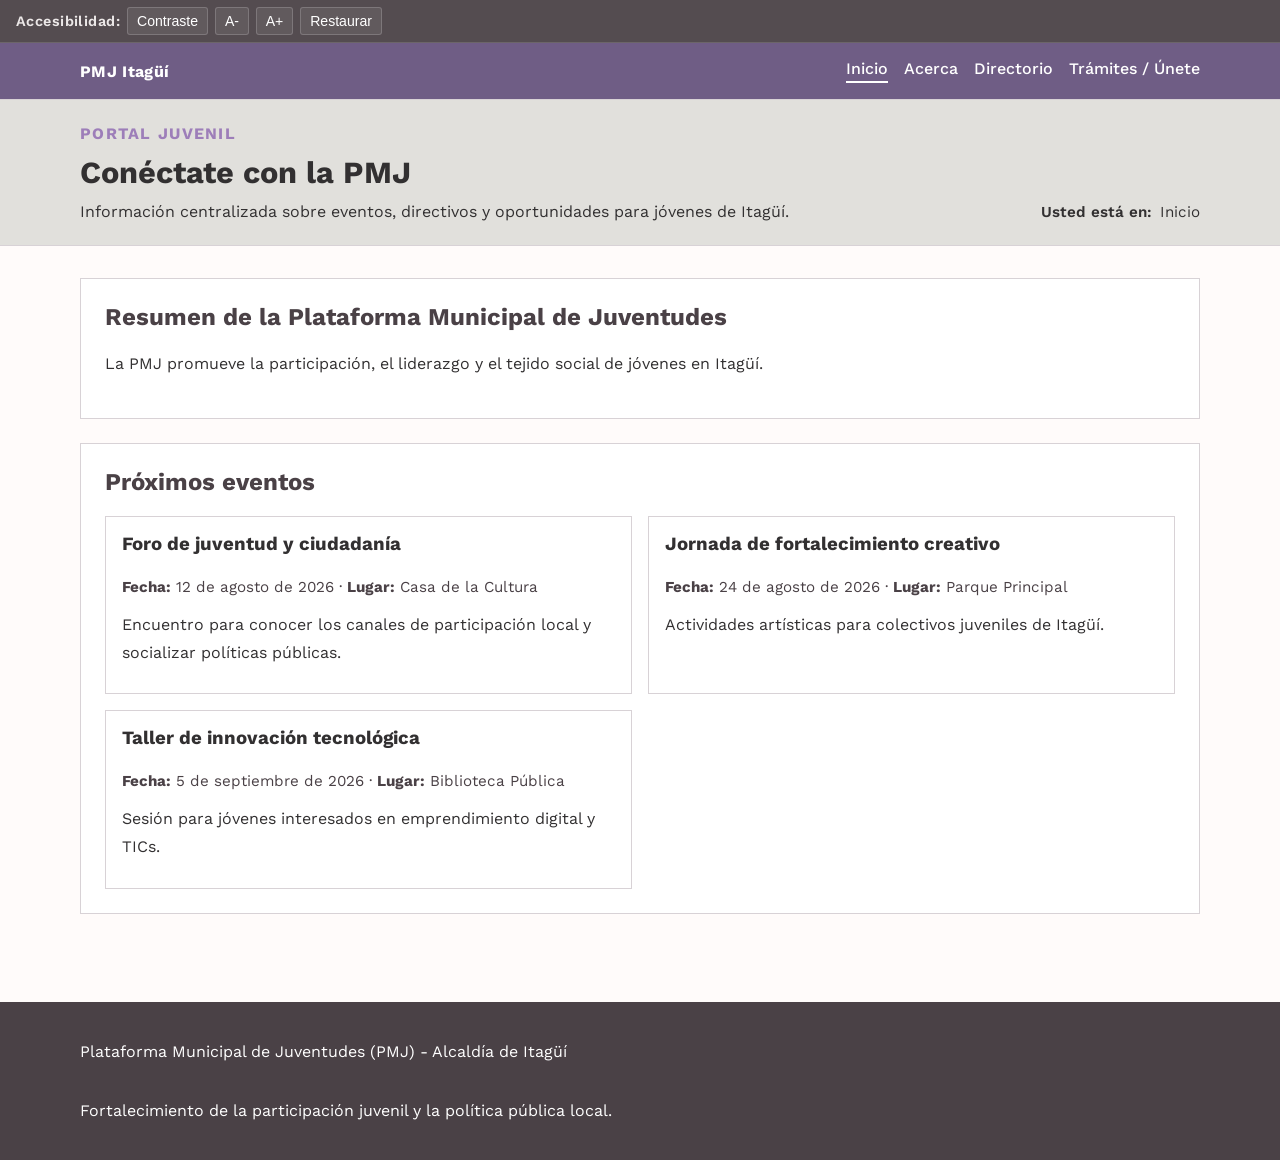
==== index.html @ e8163138 "Updatre: se organizan carpetas" ====
<!DOCTYPE html>
<html lang="es">
<head>
  <meta charset="UTF-8" />
  <meta name="viewport" content="width=device-width, initial-scale=1.0" />
  <title>Plataforma Municipal de Juventudes - Itagüí</title>
  <link rel="preconnect" href="https://fonts.googleapis.com">
  <link rel="preconnect" href="https://fonts.gstatic.com" crossorigin>
  <link href="https://fonts.googleapis.com/css2?family=Work+Sans:wght@400;500;600;700&display=swap" rel="stylesheet">
  <link rel="stylesheet" href="css/styles.css" />
</head>
<body>
  <div class="accessibility-bar" id="accessibility-bar">
    <div class="container">
      <span>Accesibilidad:</span>
      <button id="btn-contrast" type="button">Contraste</button>
      <button id="btn-font-decrease" type="button">A-</button>
      <button id="btn-font-increase" type="button">A+</button>
      <button id="btn-font-reset" type="button">Restaurar</button>
    </div>
  </div>
  <header class="main-header">
    <div class="container header-inner">
      <a class="brand" href="#inicio">PMJ Itagüí</a>
      <button id="mobile-menu-toggle" class="mobile-menu" aria-label="Abrir menú">☰</button>
      <nav class="main-nav" id="main-nav">
        <a href="#inicio" class="nav-link">Inicio</a>
        <a href="#acerca" class="nav-link">Acerca</a>
        <a href="#directorio" class="nav-link">Directorio</a>
        <a href="#tramites" class="nav-link">Trámites / Únete</a>
      </nav>
    </div>
  </header>
  <section class="page-banner">
    <div class="container banner-inner">
      <div class="banner-copy">
        <p id="banner-category">Bienvenido</p>
        <h1 id="banner-title">Plataforma Municipal de Juventudes</h1>
        <p id="banner-description">Espacio institucional para jóvenes de Itagüí, construido con participación, cultura y servicios.</p>
      </div>
      <nav class="breadcrumb" aria-label="Miga de pan">
        <span>Usted está en:</span>
        <ol id="breadcrumb-list">
          <li><a href="#inicio">Inicio</a></li>
        </ol>
      </nav>
    </div>
  </section>
  <main class="container">
    <section id="view-container" class="view-container"></section>
  </main>
  <footer class="site-footer">
    <div class="container footer-inner">
      <p>Plataforma Municipal de Juventudes (PMJ) - Alcaldía de Itagüí</p>
      <p>Fortalecimiento de la participación juvenil y la política pública local.</p>
    </div>
  </footer>
  <button id="scroll-top" class="scroll-top" type="button" aria-label="Volver arriba">↑</button>
  <script src="js/data.js"></script>
  <script src="js/views.js"></script>
  <script src="js/router.js"></script>
</body>
</html>
---- css/styles.css ----
:root {
  --ink: #323031;
  --paper: #FFFBFA;
  --primary: #6F5D85;
  --primary-dark: #4A4146;
  --accent: #B37FC0;
  --accent2: #9D7EB9;
  --gray-bg: #E1E0DC;
  --line: #D8D2D6;
  --base-font-size: 16px;
}

* {
  box-sizing: border-box;
}

html {
  scroll-behavior: smooth;
  font-size: var(--base-font-size);
}

body {
  margin: 0;
  min-height: 100vh;
  font-family: 'Work Sans', Arial, sans-serif;
  color: var(--ink);
  background: var(--paper);
}

body.high-contrast {
  background: #FFFFFF;
  color: #000000;
}

.container {
  width: min(1120px, calc(100% - 2rem));
  margin: 0 auto;
}

.accessibility-bar {
  background: rgba(74, 65, 70, 0.94);
  color: #f9f6f6;
  font-size: 0.9rem;
  border-bottom: 1px solid rgba(255, 255, 255, 0.14);
}

.accessibility-bar .container {
  display: inline-flex;
  flex-wrap: wrap;
  gap: 0.45rem;
  align-items: center;
  justify-content: flex-start;
  padding: 0.45rem 1rem;
}

.accessibility-bar span {
  font-weight: 600;
  letter-spacing: 0.03em;
  color: #ece8e8;
  white-space: nowrap;
}

.accessibility-bar button {
  border: 1px solid rgba(255, 255, 255, 0.18);
  background: rgba(255, 255, 255, 0.08);
  color: #fff;
  padding: 0.3rem 0.55rem;
  cursor: pointer;
  font-size: 0.88rem;
  border-radius: 3px;
  transition: background 0.15s ease;
  min-width: auto;
}

.accessibility-bar button:hover {
  background: rgba(255, 255, 255, 0.14);
}

.accessibility-bar button:focus {
  outline: 2px solid rgba(179, 127, 192, 0.85);
  outline-offset: 2px;
}

.main-header {
  position: sticky;
  top: 0;
  z-index: 20;
  background: var(--primary);
  border-bottom: 1px solid var(--line);
}

.header-inner {
  display: flex;
  align-items: center;
  justify-content: space-between;
  padding: 1rem 0;
}

.brand {
  color: #fff;
  text-decoration: none;
  font-weight: 700;
  letter-spacing: 0.02em;
}

.main-nav {
  display: flex;
  gap: 1rem;
}

.main-nav a {
  color: #fff;
  text-decoration: none;
  font-weight: 500;
}

.main-nav a.active {
  border-bottom: 2px solid #fff;
  padding-bottom: 0.2rem;
}

.mobile-menu {
  display: none;
  background: transparent;
  color: #fff;
  border: none;
  font-size: 1.35rem;
  cursor: pointer;
}

.page-banner {
  background: var(--gray-bg);
  border-bottom: 1px solid var(--line);
}

.banner-inner {
  display: flex;
  justify-content: space-between;
  align-items: flex-end;
  gap: 1rem;
  padding: 1.5rem 0;
}

.banner-copy p {
  margin: 0;
}

.banner-copy #banner-category {
  text-transform: uppercase;
  color: var(--accent2);
  font-weight: 700;
  letter-spacing: 0.08em;
  margin-bottom: 0.65rem;
}

.banner-copy h1 {
  font-size: clamp(1.8rem, 2.4vw, 2.8rem);
  margin: 0 0 0.75rem;
}

.breadcrumb {
  display: flex;
  flex-wrap: wrap;
  gap: 0.5rem;
  color: var(--ink);
  font-size: 0.95rem;
}

.breadcrumb span {
  color: var(--ink);
  font-weight: 600;
}

.breadcrumb ol {
  display: flex;
  list-style: none;
  padding: 0;
  margin: 0;
  gap: 0.4rem;
}

.breadcrumb a {
  color: var(--primary-dark);
  text-decoration: none;
}

.view-container {
  padding: 2rem 0 4rem;
}

.section-block {
  background: #fff;
  border: 1px solid var(--line);
  padding: 1.5rem;
  margin-bottom: 1.5rem;
}

.section-block h2 {
  margin-top: 0;
  color: var(--primary-dark);
}

.section-block p,
.section-block li,
.section-block th,
.section-block td {
  line-height: 1.75;
}

.section-block ul,
.section-block ol {
  margin: 0.75rem 0 0 1.5rem;
}

.section-block ol {
  list-style: decimal inside;
}

.section-block table {
  width: 100%;
  border-collapse: collapse;
  margin-top: 1rem;
}

.section-block th,
.section-block td {
  border: 1px solid var(--line);
  padding: 0.8rem 0.9rem;
  text-align: left;
}

.section-block th {
  background: var(--primary);
  color: #fff;
  font-weight: 600;
}

.section-block .highlight {
  background: var(--accent2);
  color: var(--ink);
  padding: 0.3rem 0.55rem;
  font-size: 0.95rem;
  border-radius: 3px;
}

.card-grid {
  display: grid;
  gap: 1rem;
  grid-template-columns: repeat(2, minmax(0, 1fr));
}

.card {
  border: 1px solid var(--line);
  padding: 1rem;
  background: #fff;
}

.card h3 {
  margin-top: 0;
}

.card p {
  margin: 0.65rem 0;
}

.card .meta {
  font-size: 0.95rem;
  color: var(--primary-dark);
}

.form-field {
  display: grid;
  gap: 0.5rem;
  margin-bottom: 1rem;
}

.form-field label {
  font-weight: 600;
}

.form-field input,
.form-field select,
.form-field textarea {
  width: 100%;
  border: 1px solid var(--line);
  padding: 0.8rem;
  font: inherit;
  background: #fff;
}

.form-field textarea {
  min-height: 120px;
  resize: vertical;
}

button.primary,
button.secondary {
  border: none;
  padding: 0.85rem 1.1rem;
  font: inherit;
  cursor: pointer;
  border-radius: 3px;
}

button.primary {
  background: var(--accent);
  color: #fff;
}

button.secondary {
  background: var(--primary);
  color: #fff;
}

button.primary:hover,
button.secondary:hover,
.main-nav a:hover {
  opacity: 0.93;
}

.site-footer {
  background: var(--primary-dark);
  color: #fff;
  padding: 1.5rem 0;
}

.footer-inner {
  display: flex;
  flex-direction: column;
  gap: 0.5rem;
}

.scroll-top {
  position: fixed;
  right: 1rem;
  bottom: 1.25rem;
  background: var(--accent);
  border: none;
  color: #fff;
  width: 2.6rem;
  height: 2.6rem;
  border-radius: 50%;
  cursor: pointer;
  display: none;
  align-items: center;
  justify-content: center;
  font-size: 1.2rem;
}

@media (max-width: 860px) {
  .banner-inner {
    flex-direction: column;
    align-items: flex-start;
  }

  .main-nav {
    position: absolute;
    top: 100%;
    left: 0;
    right: 0;
    background: var(--primary);
    flex-direction: column;
    align-items: flex-start;
    padding: 1rem;
    gap: 0.75rem;
    display: none;
  }

  .main-nav.open {
    display: flex;
  }

  .mobile-menu {
    display: block;
  }

  .card-grid {
    grid-template-columns: 1fr;
  }
}

@media (max-width: 640px) {
  .section-block {
    padding: 1rem;
  }

  .accessibility-bar .container {
    flex-direction: column;
    align-items: stretch;
  }

  .banner-copy h1 {
    font-size: 2rem;
  }
}
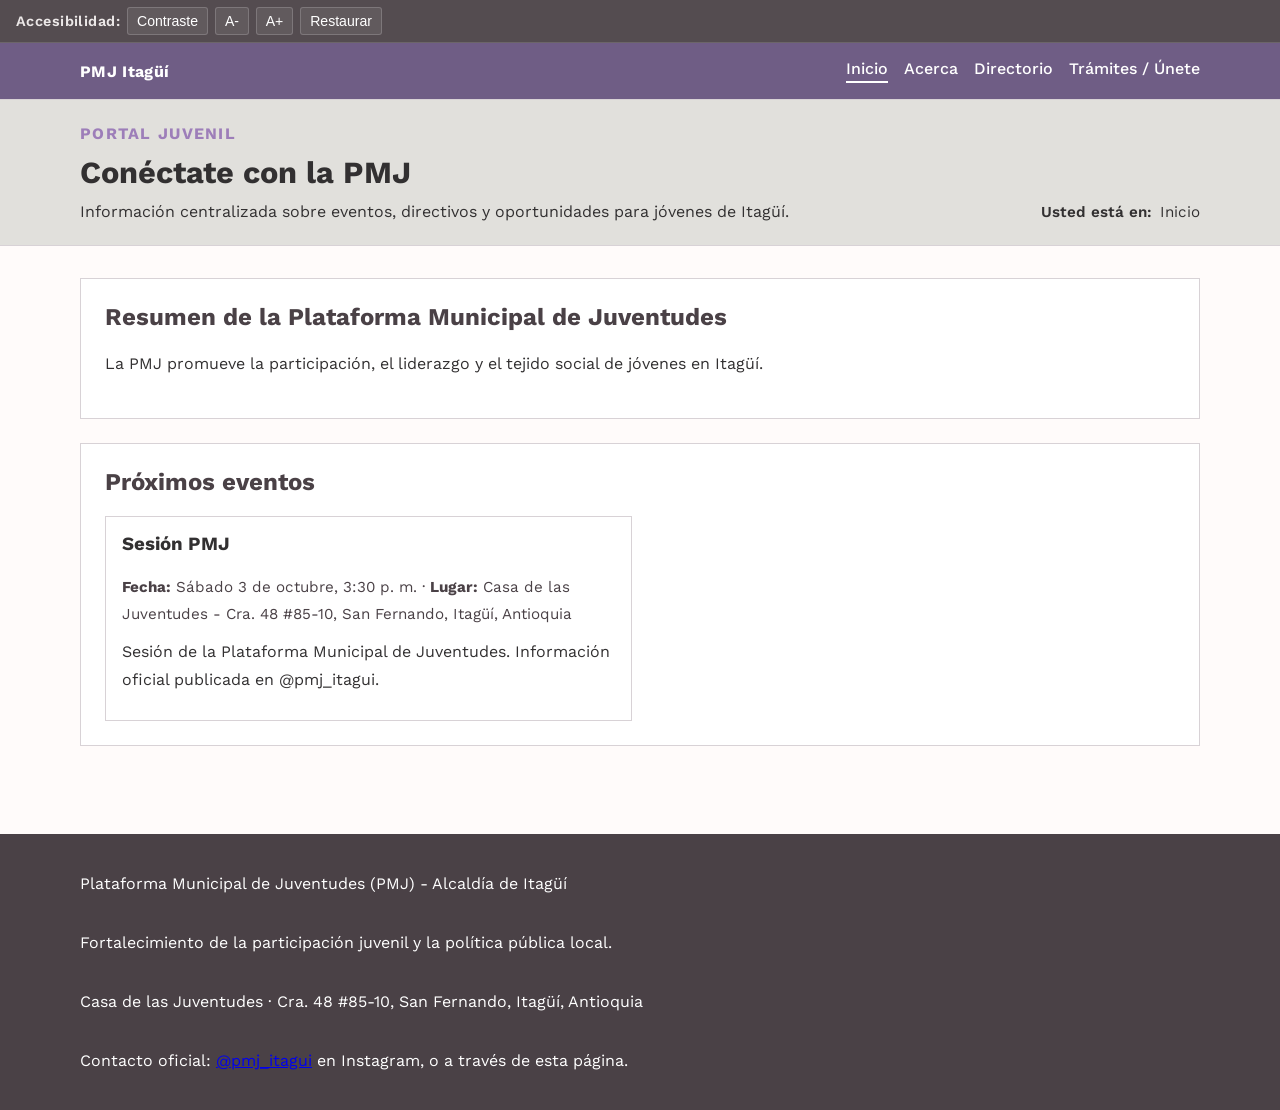
==== commit 919d614e: "Add PMJ contact details to footer" ====
--- a/index.html
+++ b/index.html
@@ -53,6 +53,8 @@
     <div class="container footer-inner">
       <p>Plataforma Municipal de Juventudes (PMJ) - Alcaldía de Itagüí</p>
       <p>Fortalecimiento de la participación juvenil y la política pública local.</p>
+      <p>Casa de las Juventudes · Cra. 48 #85-10, San Fernando, Itagüí, Antioquia</p>
+      <p>Contacto oficial: <a href="https://www.instagram.com/pmj_itagui/" target="_blank" rel="noreferrer">@pmj_itagui</a> en Instagram, o a través de esta página.</p>
     </div>
   </footer>
   <button id="scroll-top" class="scroll-top" type="button" aria-label="Volver arriba">↑</button>
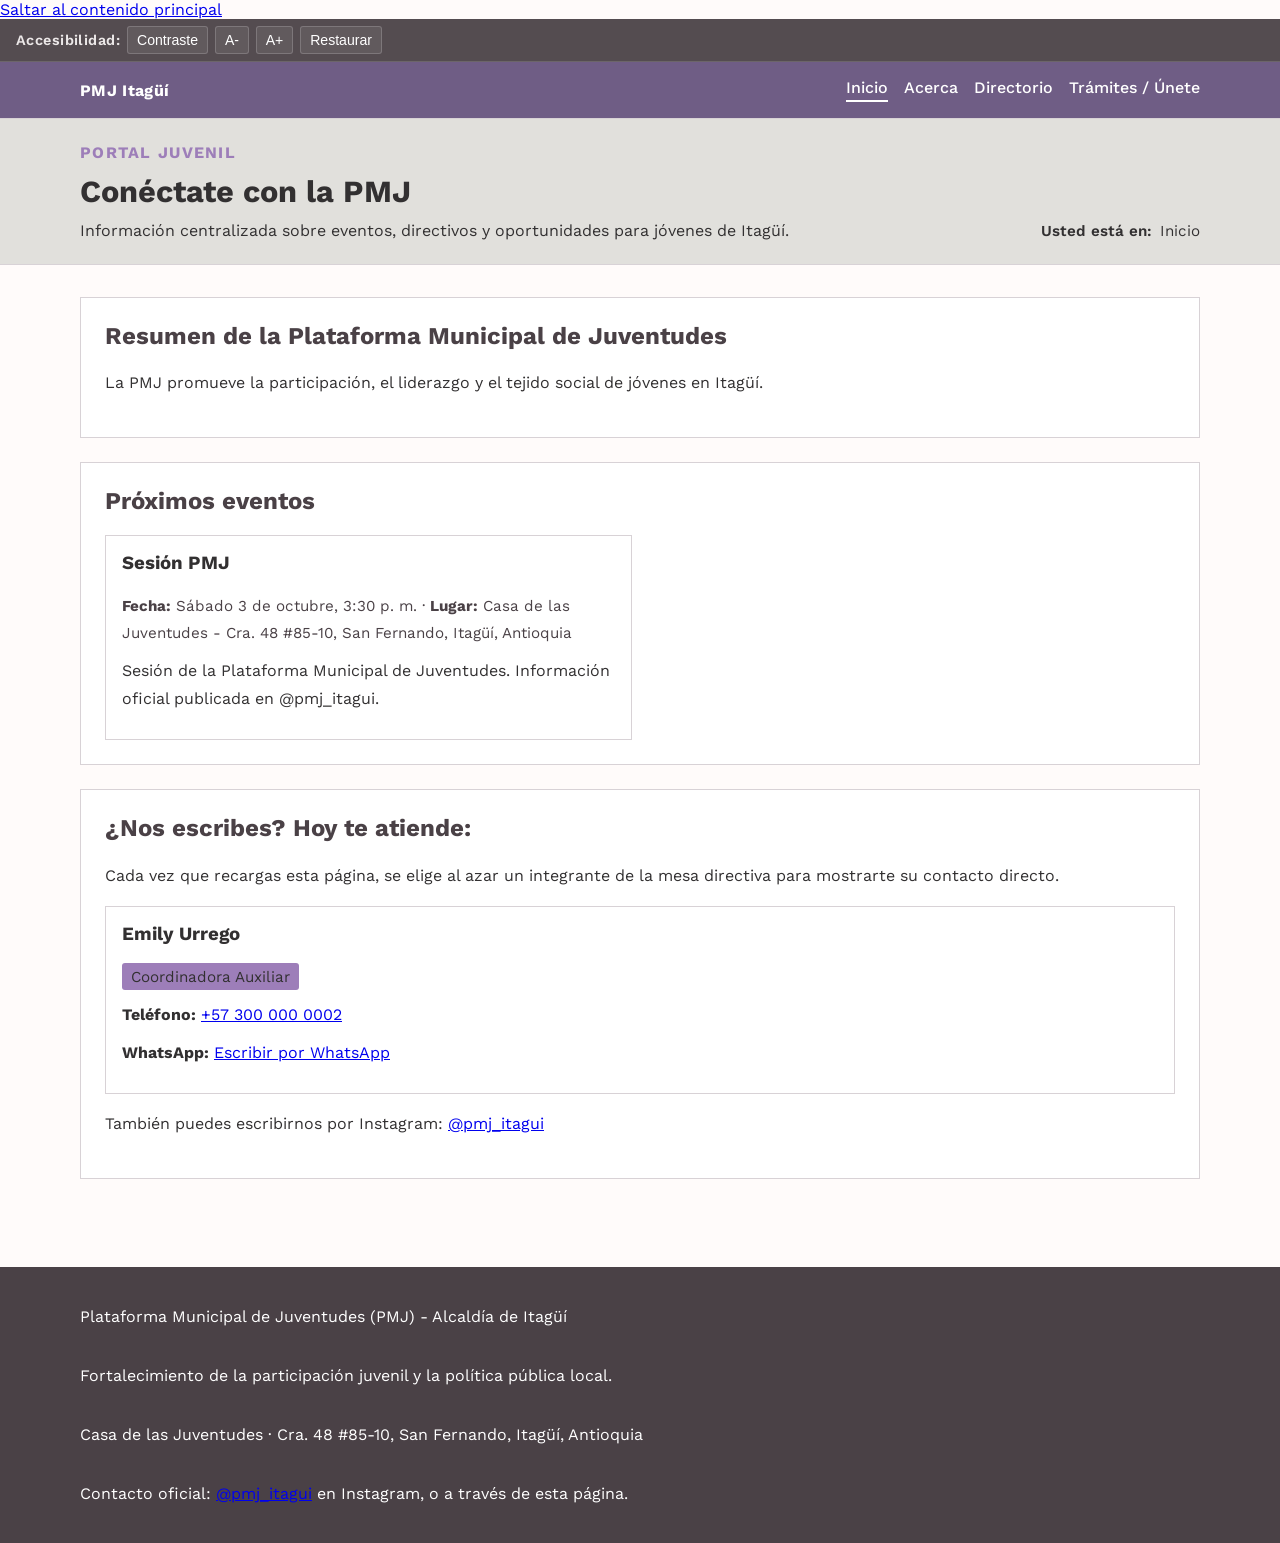
==== commit 740c6ae1: "feat(a11y): agregar skip link y atributos ARIA" ====
--- a/index.html
+++ b/index.html
@@ -10,10 +10,11 @@
   <link rel="stylesheet" href="css/styles.css" />
 </head>
 <body>
+  <a class="skip-link" href="#main-content">Saltar al contenido principal</a>
   <div class="accessibility-bar" id="accessibility-bar">
     <div class="container">
       <span>Accesibilidad:</span>
-      <button id="btn-contrast" type="button">Contraste</button>
+      <button id="btn-contrast" type="button" aria-pressed="false">Contraste</button>
       <button id="btn-font-decrease" type="button">A-</button>
       <button id="btn-font-increase" type="button">A+</button>
       <button id="btn-font-reset" type="button">Restaurar</button>
@@ -22,7 +23,7 @@
   <header class="main-header">
     <div class="container header-inner">
       <a class="brand" href="#inicio">PMJ Itagüí</a>
-      <button id="mobile-menu-toggle" class="mobile-menu" aria-label="Abrir menú">☰</button>
+      <button id="mobile-menu-toggle" class="mobile-menu" aria-label="Abrir menú" aria-expanded="false" aria-controls="main-nav">☰</button>
       <nav class="main-nav" id="main-nav">
         <a href="#inicio" class="nav-link">Inicio</a>
         <a href="#acerca" class="nav-link">Acerca</a>
@@ -46,8 +47,8 @@
       </nav>
     </div>
   </section>
-  <main class="container">
-    <section id="view-container" class="view-container"></section>
+  <main class="container" id="main-content">
+    <section id="view-container" class="view-container" tabindex="-1"></section>
   </main>
   <footer class="site-footer">
     <div class="container footer-inner">
--- a/css/styles.css
+++ b/css/styles.css
@@ -30,6 +30,86 @@
 body.high-contrast {
   background: #FFFFFF;
   color: #000000;
+  font-weight: 500;
+}
+
+body.high-contrast .section-block,
+body.high-contrast .card {
+  background: #FFFFFF;
+  border-color: var(--primary-dark);
+  color: #000000;
+}
+
+body.high-contrast .banner-copy #banner-category,
+body.high-contrast .breadcrumb,
+body.high-contrast .breadcrumb span,
+body.high-contrast .section-block h2,
+body.high-contrast .card .meta {
+  color: var(--primary-dark);
+}
+
+body.high-contrast a {
+  color: var(--primary-dark);
+  font-weight: 700;
+  text-decoration: underline;
+}
+
+body.high-contrast .brand,
+body.high-contrast .main-nav a,
+body.high-contrast .site-footer a {
+  color: #FFFFFF;
+  font-weight: 700;
+  text-decoration: underline;
+}
+
+body.high-contrast .accessibility-bar button {
+  border: 2px solid #FFFFFF;
+  font-weight: 700;
+}
+
+body.high-contrast .section-block td,
+body.high-contrast .form-field input,
+body.high-contrast .form-field select,
+body.high-contrast .form-field textarea {
+  background: #FFFFFF;
+  border: 2px solid var(--primary-dark);
+  color: #000000;
+}
+
+body.high-contrast .section-block .highlight {
+  background: var(--accent2);
+  color: #000000;
+  font-weight: 700;
+}
+
+body.high-contrast .form-status--success {
+  color: var(--primary-dark);
+  font-weight: 700;
+}
+
+body.high-contrast button.primary {
+  background: var(--accent);
+  border: 2px solid var(--primary-dark);
+  color: #000000;
+  font-weight: 700;
+}
+
+body.high-contrast button.secondary {
+  background: var(--primary);
+  border: 2px solid var(--primary-dark);
+  color: #FFFFFF;
+  font-weight: 700;
+}
+
+body.high-contrast .scroll-top {
+  background: var(--accent);
+  border: 2px solid var(--primary-dark);
+  color: #000000;
+}
+
+body.high-contrast :focus-visible {
+  outline: 3px solid var(--primary-dark);
+  outline-offset: 3px;
 }
 
 .container {
@@ -389,6 +469,13 @@
     align-items: stretch;
   }
 
+
+.form-status--success {
+  color: var(--accent2, #9D7EB9);
+  font-weight: 600;
+  margin-top: 10px;
+  transition: opacity 0.3s ease;
+}
   .banner-copy h1 {
     font-size: 2rem;
   }
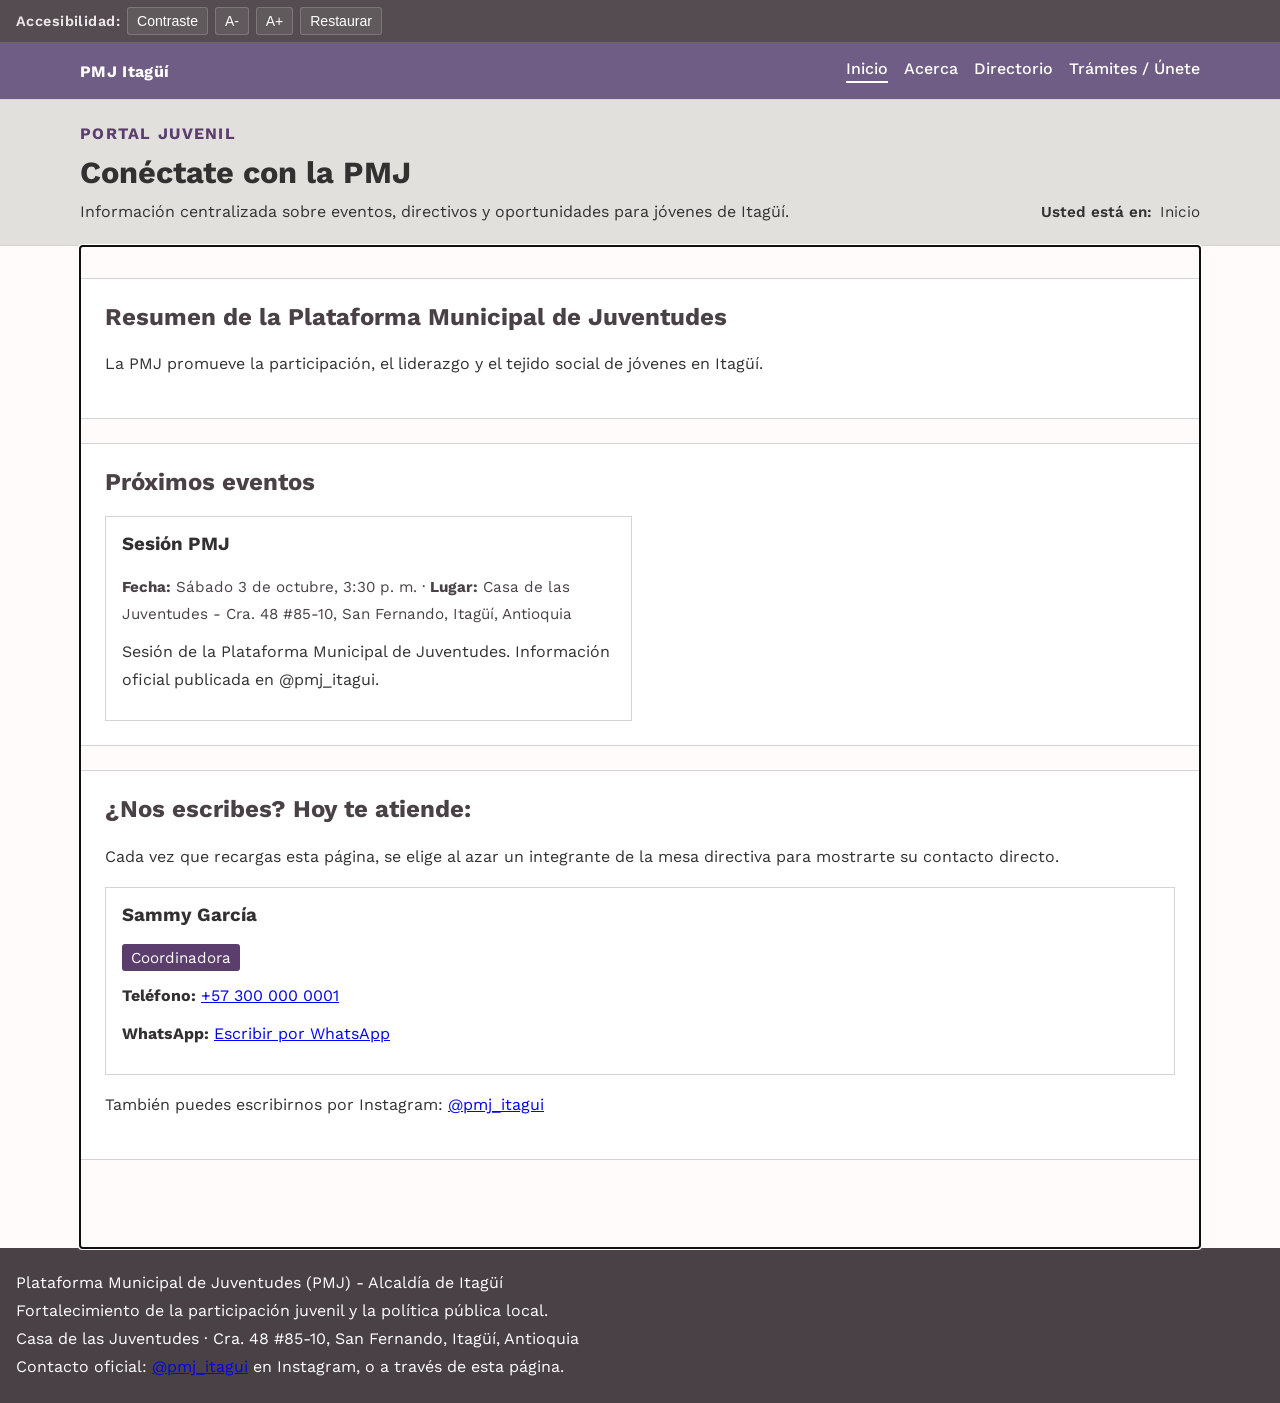
==== commit 05d31b55: "feat(accesibilidad): desplegar controles en móvil" ====
--- a/index.html
+++ b/index.html
@@ -13,11 +13,14 @@
   <a class="skip-link" href="#main-content">Saltar al contenido principal</a>
   <div class="accessibility-bar" id="accessibility-bar">
     <div class="container">
-      <span>Accesibilidad:</span>
-      <button id="btn-contrast" type="button" aria-pressed="false">Contraste</button>
-      <button id="btn-font-decrease" type="button">A-</button>
-      <button id="btn-font-increase" type="button">A+</button>
-      <button id="btn-font-reset" type="button">Restaurar</button>
+      <button id="accessibility-menu-toggle" class="accessibility-menu-toggle" type="button" aria-expanded="false" aria-controls="accessibility-controls">Accesibilidad</button>
+      <div class="accessibility-controls" id="accessibility-controls">
+        <span>Accesibilidad:</span>
+        <button id="btn-contrast" type="button" aria-pressed="false">Contraste</button>
+        <button id="btn-font-decrease" type="button">A-</button>
+        <button id="btn-font-increase" type="button">A+</button>
+        <button id="btn-font-reset" type="button">Restaurar</button>
+      </div>
     </div>
   </div>
   <header class="main-header">
--- a/css/styles.css
+++ b/css/styles.css
@@ -5,6 +5,10 @@
   --primary-dark: #4A4146;
   --accent: #B37FC0;
   --accent2: #9D7EB9;
+    /* --accent2 (#9D7EB9) da solo 2.6:1–3.4:1 de contraste sobre fondos claros:
+      falla WCAG AA para texto normal. --accent2-text es la misma familia de
+      color, oscurecida, para usarse en texto (badges/fondos siguen usando --accent2). */
+    --accent2-text: #5B3D6E;
   --gray-bg: #E1E0DC;
   --line: #D8D2D6;
   --base-font-size: 16px;
@@ -12,6 +16,21 @@
 
 * {
   box-sizing: border-box;
+}
+
+.skip-link {
+  position: absolute;
+  top: -40px;
+  left: 0;
+  background: var(--primary);
+  color: #fff;
+  padding: 10px 16px;
+  z-index: 100;
+  transition: top 0.15s ease;
+}
+
+.skip-link:focus {
+  top: 0;
 }
 
 html {
@@ -127,10 +146,20 @@
 .accessibility-bar .container {
   display: inline-flex;
   flex-wrap: wrap;
-  gap: 0.45rem;
   align-items: center;
   justify-content: flex-start;
   padding: 0.45rem 1rem;
+}
+
+.accessibility-bar .accessibility-menu-toggle {
+  display: none;
+}
+
+.accessibility-controls {
+  display: flex;
+  flex-wrap: wrap;
+  gap: 0.45rem;
+  align-items: center;
 }
 
 .accessibility-bar span {
@@ -227,7 +256,7 @@
 
 .banner-copy #banner-category {
   text-transform: uppercase;
-  color: var(--accent2);
+  color: var(--accent2-text);
   font-weight: 700;
   letter-spacing: 0.08em;
   margin-bottom: 0.65rem;
@@ -316,8 +345,8 @@
 }
 
 .section-block .highlight {
-  background: var(--accent2);
-  color: var(--ink);
+  background: var(--accent2-text);
+  color: #fff;
   padding: 0.3rem 0.55rem;
   font-size: 0.95rem;
   border-radius: 3px;
@@ -407,7 +436,15 @@
 .footer-inner {
   display: flex;
   flex-direction: column;
-  gap: 0.5rem;
+  gap: 0.35rem;
+  margin-left: 1rem;
+  margin-right: auto;
+  text-align: left;
+}
+
+.footer-inner p {
+  margin: 0;
+  line-height: 1.4;
 }
 
 .scroll-top {
@@ -467,11 +504,39 @@
   .accessibility-bar .container {
     flex-direction: column;
     align-items: stretch;
+    gap: 0.3rem;
+  }
+
+  .accessibility-bar .accessibility-menu-toggle {
+    display: block;
+    padding: 0.45rem 0;
+    border: 0;
+    background: transparent;
+    color: #fff;
+    font: inherit;
+    font-weight: 600;
+    text-align: left;
+    cursor: pointer;
+  }
+
+  .accessibility-controls {
+    display: none;
+  }
+
+  .accessibility-bar.open .accessibility-controls {
+    display: grid;
+    grid-template-columns: repeat(2, minmax(0, 1fr));
+    gap: 0.45rem;
+    padding: 0.35rem 0 0.25rem;
+  }
+
+  .accessibility-controls > span {
+    display: none;
   }
 
 
 .form-status--success {
-  color: var(--accent2, #9D7EB9);
+  color: var(--accent2-text, #5B3D6E);
   font-weight: 600;
   margin-top: 10px;
   transition: opacity 0.3s ease;
